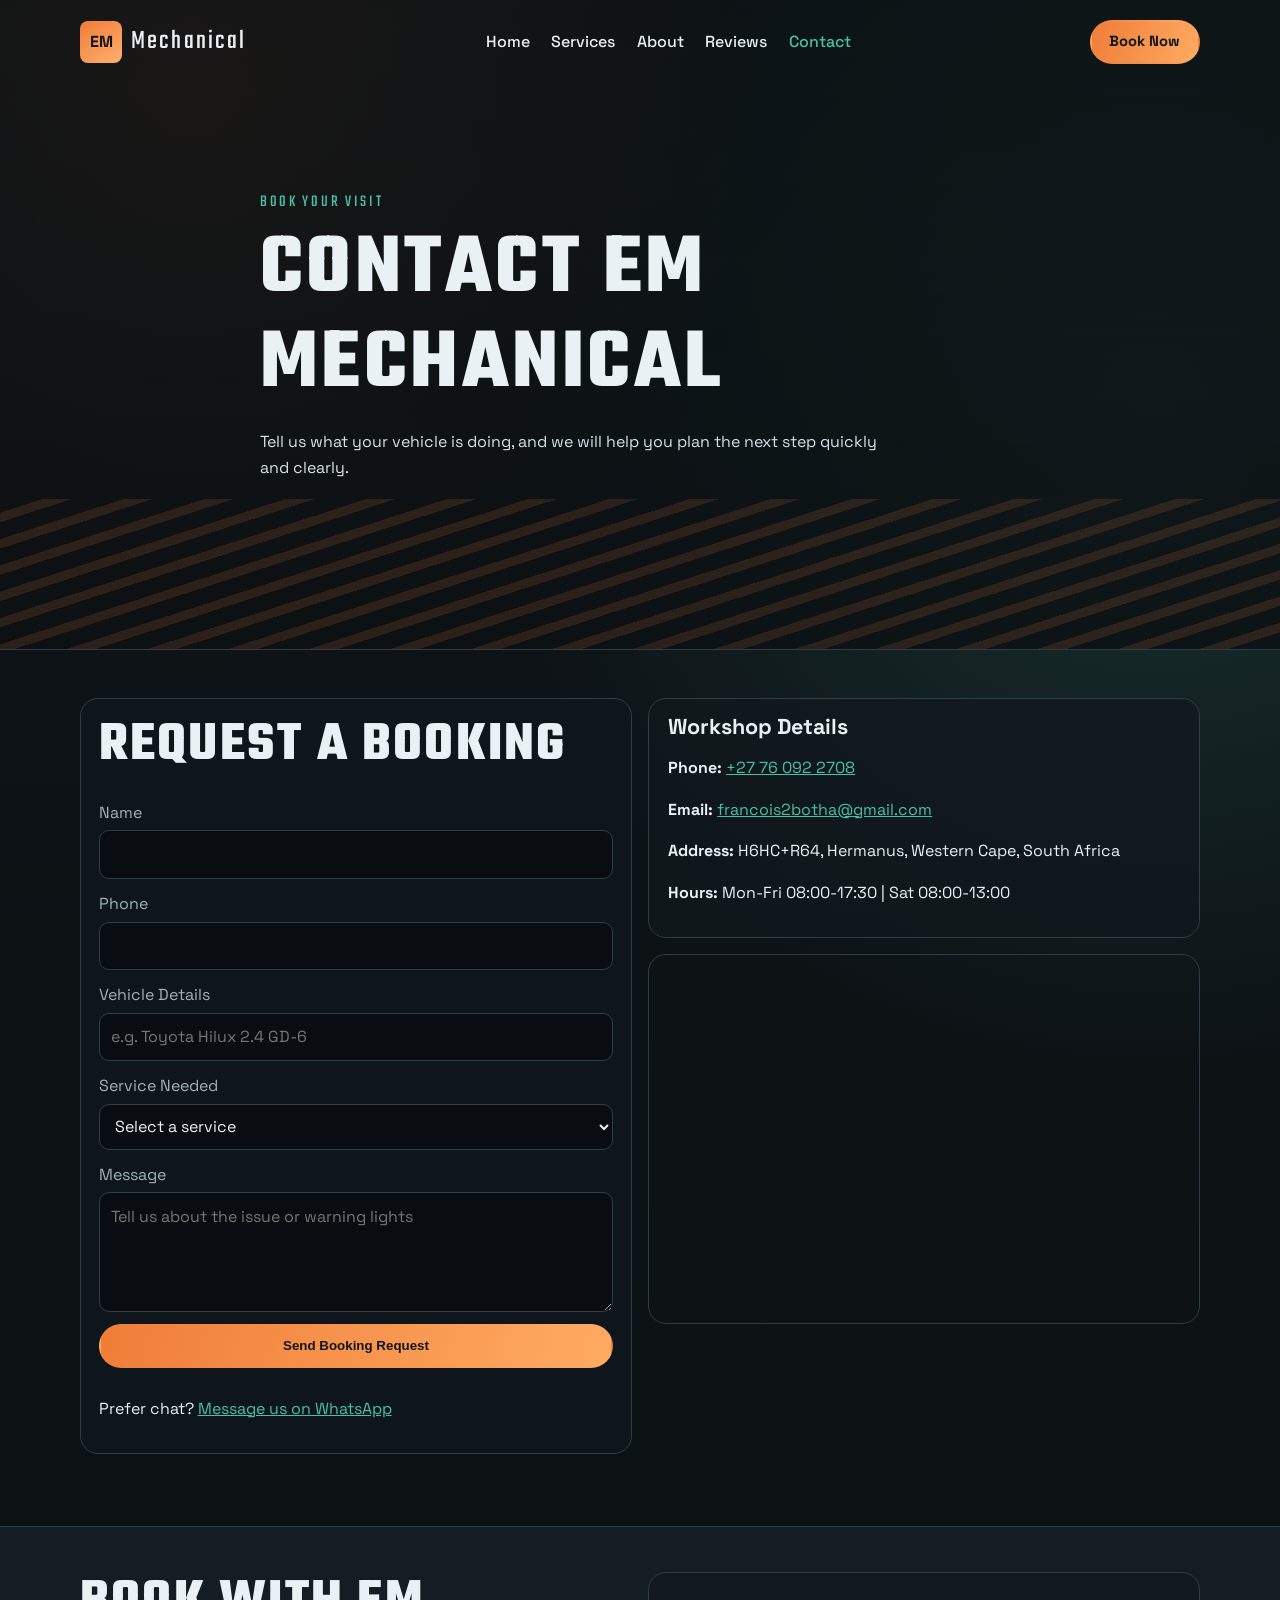
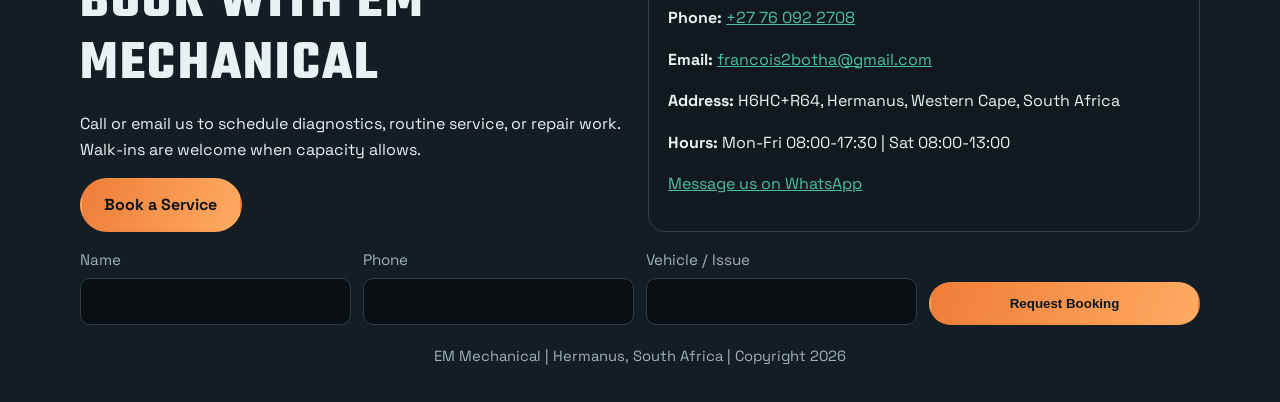
==== contact.html @ 53034165 "Initial EM Mechanical website" ====
<!DOCTYPE html>
<html lang="en">
  <head>
    <meta charset="UTF-8" />
    <meta name="viewport" content="width=device-width, initial-scale=1.0" />
    <title>Contact | EM Mechanical</title>
    <meta
      name="description"
      content="Book your vehicle service with EM Mechanical in Hermanus, South Africa. Contact us by phone, WhatsApp, email, or quick booking form."
    />
    <link rel="preconnect" href="https://fonts.googleapis.com" />
    <link rel="preconnect" href="https://fonts.gstatic.com" crossorigin />
    <link
      href="https://fonts.googleapis.com/css2?family=Space+Grotesk:wght@400;500;700&family=Teko:wght@500;600;700&display=swap"
      rel="stylesheet"
    />
    <link rel="stylesheet" href="styles.css" />
  </head>
  <body data-page="contact">
    <header class="hero page-hero" id="top">
      <nav class="nav shell">
        <a class="brand" href="index.html#top" aria-label="EM Mechanical home">
          <span class="brand-mark">EM</span>
          <span class="brand-text">Mechanical</span>
        </a>
        <ul class="nav-links">
          <li><a href="index.html#top">Home</a></li>
          <li><a href="services.html">Services</a></li>
          <li><a href="index.html#about">About</a></li>
          <li><a href="index.html#reviews">Reviews</a></li>
          <li><a href="contact.html">Contact</a></li>
        </ul>
        <button class="menu-toggle" type="button" aria-label="Open menu" aria-expanded="false">
          Menu
        </button>
        <a class="btn btn-small" href="contact.html">Book Now</a>
      </nav>
      <div class="hero-content shell reveal">
        <p class="kicker">BOOK YOUR VISIT</p>
        <h1>Contact EM Mechanical</h1>
        <p class="lead">
          Tell us what your vehicle is doing, and we will help you plan the next
          step quickly and clearly.
        </p>
      </div>
      <div class="hero-stripes" aria-hidden="true"></div>
    </header>

    <main>
      <section class="shell contact-layout">
        <form class="contact-form reveal" data-booking-form>
          <h2>Request a Booking</h2>
          <label>
            Name
            <input type="text" name="name" required />
          </label>
          <label>
            Phone
            <input type="tel" name="phone" required />
          </label>
          <label>
            Vehicle Details
            <input type="text" name="vehicle" placeholder="e.g. Toyota Hilux 2.4 GD-6" />
          </label>
          <label>
            Service Needed
            <select name="service">
              <option value="">Select a service</option>
              <option>Diagnostics</option>
              <option>Engine Repairs</option>
              <option>Transmission</option>
              <option>Maintenance Service</option>
              <option>Brakes and Tyres</option>
              <option>Other</option>
            </select>
          </label>
          <label>
            Message
            <textarea name="message" placeholder="Tell us about the issue or warning lights"></textarea>
          </label>
          <button class="btn" type="submit">Send Booking Request</button>
          <p>
            Prefer chat? <a href="https://wa.me/27760922708" target="_blank" rel="noopener noreferrer">Message us on WhatsApp</a>
          </p>
        </form>

        <div class="reveal">
          <div class="contact-panel">
            <h3>Workshop Details</h3>
            <p><strong>Phone:</strong> <a href="tel:+27760922708">+27 76 092 2708</a></p>
            <p><strong>Email:</strong> <a href="mailto:francois2botha@gmail.com">francois2botha@gmail.com</a></p>
            <p><strong>Address:</strong> H6HC+R64, Hermanus, Western Cape, South Africa</p>
            <p><strong>Hours:</strong> Mon-Fri 08:00-17:30 | Sat 08:00-13:00</p>
          </div>
          <div class="map-frame" style="margin-top: 1rem">
            <iframe
              title="EM Mechanical Hermanus map"
              loading="lazy"
              allowfullscreen
              referrerpolicy="no-referrer-when-downgrade"
              src="https://www.google.com/maps?q=-34.420488,19.220563&z=17&output=embed"
            ></iframe>
          </div>
        </div>
      </section>
    </main>

    <footer class="footer" id="contact">
      <div class="shell footer-grid reveal">
        <div>
          <h2>Book with EM Mechanical</h2>
          <p>
            Call or email us to schedule diagnostics, routine service, or repair
            work. Walk-ins are welcome when capacity allows.
          </p>
          <a class="btn" href="contact.html">Book a Service</a>
        </div>
        <div class="contact-panel">
          <p><strong>Phone:</strong> <a href="tel:+27760922708">+27 76 092 2708</a></p>
          <p>
            <strong>Email:</strong>
            <a href="mailto:francois2botha@gmail.com">francois2botha@gmail.com</a>
          </p>
          <p>
            <strong>Address:</strong> H6HC+R64, Hermanus, Western Cape, South Africa
          </p>
          <p><strong>Hours:</strong> Mon-Fri 08:00-17:30 | Sat 08:00-13:00</p>
          <p><a href="https://wa.me/27760922708" target="_blank" rel="noopener noreferrer">Message us on WhatsApp</a></p>
        </div>
      </div>
      <div class="shell mini-form-wrap reveal">
        <form class="mini-form" data-booking-form>
          <label>
            Name
            <input type="text" name="name" required />
          </label>
          <label>
            Phone
            <input type="tel" name="phone" required />
          </label>
          <label>
            Vehicle / Issue
            <input type="text" name="issue" required />
          </label>
          <button class="btn" type="submit">Request Booking</button>
        </form>
      </div>
      <p class="copyright">EM Mechanical | Hermanus, South Africa | Copyright 2026</p>
    </footer>

    <script src="script.js"></script>
  </body>
</html>
---- styles.css ----
:root {
  --bg: #0f1418;
  --bg-alt: #141d23;
  --panel: #1f2a31;
  --text: #e9f1f4;
  --muted: #9fb2bc;
  --accent: #ef7d38;
  --accent-2: #4ac1a6;
  --line: #2e3d46;
  --radius: 18px;
  --shadow: 0 18px 34px rgba(0, 0, 0, 0.35);
}

* {
  box-sizing: border-box;
}

html,
body {
  margin: 0;
  padding: 0;
}

body {
  font-family: "Space Grotesk", sans-serif;
  color: var(--text);
  background:
    radial-gradient(circle at 15% 5%, rgba(239, 125, 56, 0.2), transparent 26%),
    radial-gradient(circle at 90% 20%, rgba(74, 193, 166, 0.18), transparent 34%),
    linear-gradient(180deg, var(--bg) 0%, #0b1013 100%);
  line-height: 1.6;
}

img {
  max-width: 100%;
  display: block;
}

a {
  color: var(--accent-2);
}

.shell {
  width: min(1120px, 92vw);
  margin: 0 auto;
}

.kicker {
  font-family: "Teko", sans-serif;
  letter-spacing: 0.16em;
  font-size: 1.05rem;
  color: var(--accent-2);
  margin-bottom: 0.45rem;
}

h1,
h2,
h3 {
  margin: 0 0 0.7rem;
  line-height: 1.1;
}

h1,
h2 {
  font-family: "Teko", sans-serif;
  text-transform: uppercase;
  letter-spacing: 0.04em;
}

h1 {
  font-size: clamp(2.5rem, 7vw, 5.4rem);
}

h2 {
  font-size: clamp(2rem, 5vw, 3.5rem);
}

h3 {
  font-size: 1.35rem;
}

.btn {
  display: inline-flex;
  align-items: center;
  justify-content: center;
  border: 2px solid transparent;
  border-radius: 999px;
  text-decoration: none;
  padding: 0.76rem 1.4rem;
  font-weight: 700;
  color: #10161a;
  background: linear-gradient(110deg, var(--accent), #ffab62);
  transition: transform 0.2s ease, box-shadow 0.2s ease;
}

.btn:hover {
  transform: translateY(-2px);
  box-shadow: 0 10px 20px rgba(239, 125, 56, 0.28);
}

.btn-ghost {
  background: transparent;
  border-color: var(--accent-2);
  color: var(--text);
}

.btn-small {
  padding: 0.52rem 1.1rem;
  font-size: 0.92rem;
}

.hero {
  position: relative;
  overflow: clip;
  min-height: 88vh;
  border-bottom: 1px solid var(--line);
}

.hero::before {
  content: "";
  position: absolute;
  inset: 0;
  background-image: linear-gradient(rgba(11, 16, 19, 0.65), rgba(11, 16, 19, 0.75)),
    url("https://images.unsplash.com/photo-1487754180451-c456f719a1fc?auto=format&fit=crop&w=1600&q=80");
  background-size: cover;
  background-position: center;
  z-index: -2;
}

.hero-stripes {
  position: absolute;
  inset: auto 0 0 0;
  height: 150px;
  z-index: -1;
  pointer-events: none;
  background: repeating-linear-gradient(
    -18deg,
    transparent,
    transparent 16px,
    rgba(239, 125, 56, 0.14) 16px,
    rgba(239, 125, 56, 0.14) 25px
  );
}

.nav {
  display: flex;
  align-items: center;
  justify-content: space-between;
  padding-top: 1.25rem;
}

.brand {
  display: flex;
  gap: 0.55rem;
  text-decoration: none;
  align-items: center;
}

.brand-mark {
  width: 42px;
  height: 42px;
  border-radius: 8px;
  display: grid;
  place-items: center;
  color: #0f1519;
  font-weight: 900;
  background: linear-gradient(145deg, var(--accent), #ffb06d);
}

.brand-text {
  color: var(--text);
  font-family: "Teko", sans-serif;
  letter-spacing: 0.08em;
  font-size: 1.7rem;
}

.nav-links {
  display: flex;
  list-style: none;
  gap: 1.35rem;
  padding: 0;
  margin: 0;
}

.nav-links a {
  color: var(--text);
  text-decoration: none;
  font-weight: 500;
}

.nav-links a.active {
  color: var(--accent-2);
}

.menu-toggle {
  display: none;
  border: 1px solid var(--line);
  background: rgba(13, 19, 23, 0.92);
  color: var(--text);
  border-radius: 999px;
  padding: 0.52rem 0.9rem;
  font: inherit;
  font-weight: 700;
  cursor: pointer;
}

.hero-content {
  position: relative;
  z-index: 1;
  padding: 12vh 0 17vh;
  max-width: 760px;
}

.lead {
  color: #d6e2e8;
  max-width: 62ch;
}

.hero-actions {
  margin-top: 1.5rem;
  display: flex;
  gap: 0.9rem;
  flex-wrap: wrap;
}

.hours {
  padding: 4.2rem 0;
}

.hours-grid {
  display: grid;
  grid-template-columns: repeat(3, minmax(0, 1fr));
  gap: 1rem;
  margin-top: 1.3rem;
}

.hours-grid article {
  background: rgba(31, 42, 49, 0.68);
  backdrop-filter: blur(4px);
  border: 1px solid var(--line);
  border-radius: var(--radius);
  padding: 1rem 1.2rem;
}

.services {
  padding: 2rem 0 4.4rem;
}

.card-grid {
  display: grid;
  margin-top: 1.35rem;
  grid-template-columns: repeat(2, minmax(0, 1fr));
  gap: 1rem;
}

.card {
  border: 1px solid var(--line);
  border-radius: var(--radius);
  padding: 1.2rem;
  background: linear-gradient(165deg, rgba(31, 42, 49, 0.95), rgba(17, 24, 29, 0.95));
  box-shadow: var(--shadow);
}

.card a {
  display: inline-block;
  margin-top: 0.65rem;
  font-weight: 700;
}

.about {
  padding: 2rem 0 4.4rem;
  display: grid;
  grid-template-columns: 1.2fr 0.8fr;
  gap: 1rem;
}

.about-highlight {
  padding: 1.2rem;
  border-radius: var(--radius);
  border: 1px solid var(--line);
  background: linear-gradient(135deg, rgba(74, 193, 166, 0.16), rgba(239, 125, 56, 0.12));
}

.reviews {
  padding: 1.6rem 0 4.6rem;
}

.review-grid {
  margin-top: 1.2rem;
  display: grid;
  grid-template-columns: repeat(3, minmax(0, 1fr));
  gap: 1rem;
}

.review {
  margin: 0;
  padding: 1.1rem;
  border-radius: var(--radius);
  border: 1px solid var(--line);
  background: rgba(17, 25, 30, 0.9);
}

.review cite {
  display: block;
  margin-top: 0.7rem;
  color: var(--muted);
}

.footer {
  border-top: 1px solid var(--line);
  background: var(--bg-alt);
  padding: 2.8rem 0 1.2rem;
}

.page-hero {
  min-height: 44vh;
}

.page-hero::before {
  background-image: linear-gradient(rgba(11, 16, 19, 0.7), rgba(11, 16, 19, 0.82)),
    url("https://images.unsplash.com/photo-1503376780353-7e6692767b70?auto=format&fit=crop&w=1600&q=80");
}

.mini-form-wrap {
  margin-top: 1rem;
}

.mini-form {
  display: grid;
  grid-template-columns: repeat(4, minmax(0, 1fr));
  gap: 0.75rem;
  align-items: end;
}

.mini-form label {
  display: grid;
  gap: 0.35rem;
  font-size: 0.95rem;
  color: var(--muted);
}

.mini-form input,
.contact-form textarea,
.contact-form select,
.contact-form input {
  width: 100%;
  border: 1px solid var(--line);
  background: rgba(8, 12, 15, 0.8);
  color: var(--text);
  border-radius: 10px;
  padding: 0.66rem 0.72rem;
  font: inherit;
}

.contact-layout {
  padding: 3rem 0 4.5rem;
  display: grid;
  grid-template-columns: 1fr 1fr;
  gap: 1rem;
}

.contact-form {
  border: 1px solid var(--line);
  border-radius: var(--radius);
  background: rgba(16, 23, 28, 0.9);
  padding: 1rem 1.1rem;
  display: grid;
  gap: 0.75rem;
}

.contact-form label {
  display: grid;
  gap: 0.3rem;
  color: var(--muted);
}

.contact-form textarea {
  min-height: 120px;
  resize: vertical;
}

.map-frame {
  border: 1px solid var(--line);
  border-radius: var(--radius);
  overflow: hidden;
  min-height: 360px;
}

.map-frame iframe {
  width: 100%;
  min-height: 360px;
  border: 0;
}

.footer-grid {
  display: grid;
  gap: 1rem;
  grid-template-columns: 1fr 1fr;
}

.contact-panel {
  border: 1px solid var(--line);
  border-radius: var(--radius);
  padding: 1rem 1.2rem;
  background: rgba(17, 24, 29, 0.8);
}

.copyright {
  text-align: center;
  margin-top: 1.2rem;
  font-size: 0.92rem;
  color: var(--muted);
}

.reveal {
  opacity: 0;
  transform: translateY(12px);
  transition: opacity 0.65s ease, transform 0.65s ease;
}

.reveal.visible {
  opacity: 1;
  transform: translateY(0);
}

@media (max-width: 950px) {
  .nav {
    position: relative;
    gap: 0.5rem;
  }

  .menu-toggle {
    display: inline-flex;
    align-items: center;
    justify-content: center;
  }

  .nav .btn-small {
    margin-left: auto;
  }

  .nav-links {
    display: none;
    position: absolute;
    top: calc(100% + 8px);
    right: 0;
    width: min(320px, 92vw);
    border: 1px solid var(--line);
    border-radius: 14px;
    padding: 0.7rem;
    background: rgba(8, 12, 15, 0.98);
    flex-direction: column;
    z-index: 10;
  }

  .nav-links.is-open {
    display: flex;
  }

  .hours-grid,
  .card-grid,
  .about,
  .review-grid,
  .footer-grid,
  .contact-layout {
    grid-template-columns: 1fr;
  }

  .mini-form {
    grid-template-columns: 1fr;
  }

  .hero-content {
    padding: 10vh 0 15vh;
  }
}
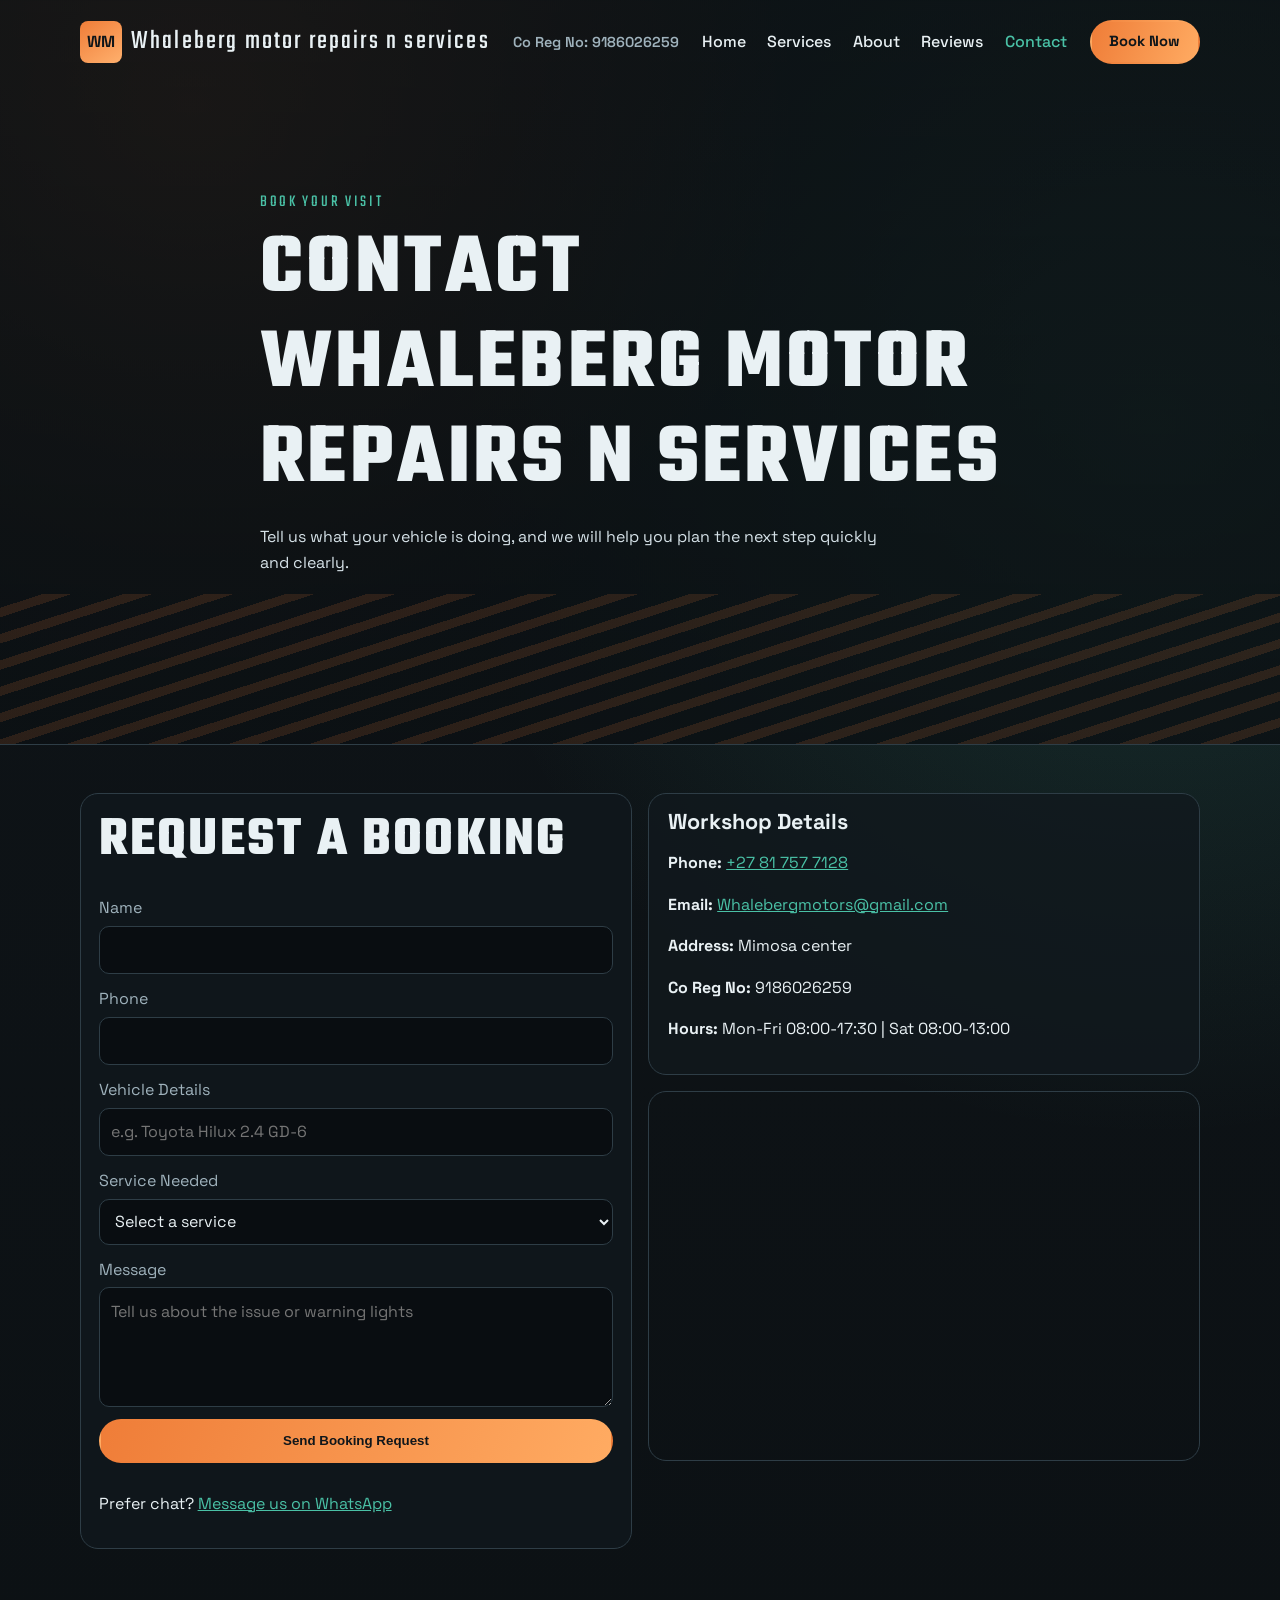
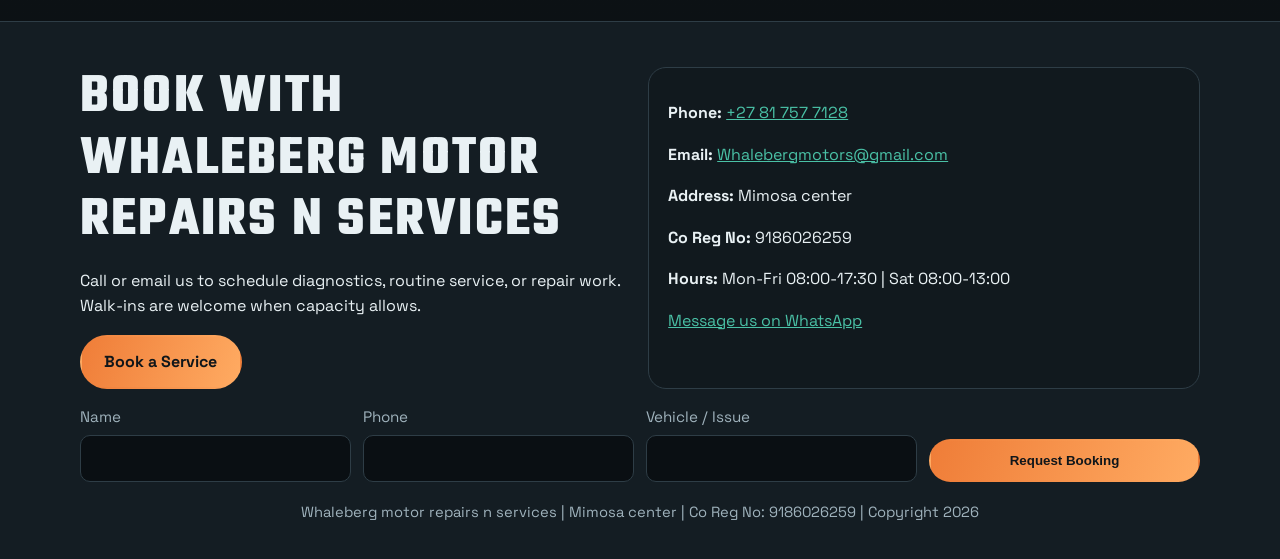
==== commit 1594cf0f: "Update branding and contact details across site" ====
--- a/contact.html
+++ b/contact.html
@@ -3,10 +3,10 @@
   <head>
     <meta charset="UTF-8" />
     <meta name="viewport" content="width=device-width, initial-scale=1.0" />
-    <title>Contact | EM Mechanical</title>
+    <title>Contact | Whaleberg motor repairs n services</title>
     <meta
       name="description"
-      content="Book your vehicle service with EM Mechanical in Hermanus, South Africa. Contact us by phone, WhatsApp, email, or quick booking form."
+      content="Book your vehicle service with Whaleberg motor repairs n services in Hermanus, South Africa. Contact us by phone, WhatsApp, email, or quick booking form."
     />
     <link rel="preconnect" href="https://fonts.googleapis.com" />
     <link rel="preconnect" href="https://fonts.gstatic.com" crossorigin />
@@ -19,10 +19,11 @@
   <body data-page="contact">
     <header class="hero page-hero" id="top">
       <nav class="nav shell">
-        <a class="brand" href="index.html#top" aria-label="EM Mechanical home">
-          <span class="brand-mark">EM</span>
-          <span class="brand-text">Mechanical</span>
+        <a class="brand" href="index.html#top" aria-label="Whaleberg motor repairs n services home">
+          <span class="brand-mark">WM</span>
+          <span class="brand-text">Whaleberg motor repairs n services</span>
         </a>
+        <p class="co-reg-header">Co Reg No: 9186026259</p>
         <ul class="nav-links">
           <li><a href="index.html#top">Home</a></li>
           <li><a href="services.html">Services</a></li>
@@ -37,7 +38,7 @@
       </nav>
       <div class="hero-content shell reveal">
         <p class="kicker">BOOK YOUR VISIT</p>
-        <h1>Contact EM Mechanical</h1>
+        <h1>Contact Whaleberg motor repairs n services</h1>
         <p class="lead">
           Tell us what your vehicle is doing, and we will help you plan the next
           step quickly and clearly.
@@ -80,25 +81,26 @@
           </label>
           <button class="btn" type="submit">Send Booking Request</button>
           <p>
-            Prefer chat? <a href="https://wa.me/27760922708" target="_blank" rel="noopener noreferrer">Message us on WhatsApp</a>
+            Prefer chat? <a href="https://wa.me/27817577128" target="_blank" rel="noopener noreferrer">Message us on WhatsApp</a>
           </p>
         </form>
 
         <div class="reveal">
           <div class="contact-panel">
             <h3>Workshop Details</h3>
-            <p><strong>Phone:</strong> <a href="tel:+27760922708">+27 76 092 2708</a></p>
-            <p><strong>Email:</strong> <a href="mailto:francois2botha@gmail.com">francois2botha@gmail.com</a></p>
-            <p><strong>Address:</strong> H6HC+R64, Hermanus, Western Cape, South Africa</p>
+            <p><strong>Phone:</strong> <a href="tel:+27817577128">+27 81 757 7128</a></p>
+            <p><strong>Email:</strong> <a href="mailto:Whalebergmotors@gmail.com">Whalebergmotors@gmail.com</a></p>
+            <p><strong>Address:</strong> Mimosa center</p>
+            <p><strong>Co Reg No:</strong> 9186026259</p>
             <p><strong>Hours:</strong> Mon-Fri 08:00-17:30 | Sat 08:00-13:00</p>
           </div>
           <div class="map-frame" style="margin-top: 1rem">
             <iframe
-              title="EM Mechanical Hermanus map"
+              title="Whaleberg motor repairs n services Hermanus map"
               loading="lazy"
               allowfullscreen
               referrerpolicy="no-referrer-when-downgrade"
-              src="https://www.google.com/maps?q=-34.420488,19.220563&z=17&output=embed"
+              src="https://www.google.com/maps?q=Mimosa+center&z=17&output=embed"
             ></iframe>
           </div>
         </div>
@@ -108,7 +110,7 @@
     <footer class="footer" id="contact">
       <div class="shell footer-grid reveal">
         <div>
-          <h2>Book with EM Mechanical</h2>
+          <h2>Book with Whaleberg motor repairs n services</h2>
           <p>
             Call or email us to schedule diagnostics, routine service, or repair
             work. Walk-ins are welcome when capacity allows.
@@ -116,16 +118,17 @@
           <a class="btn" href="contact.html">Book a Service</a>
         </div>
         <div class="contact-panel">
-          <p><strong>Phone:</strong> <a href="tel:+27760922708">+27 76 092 2708</a></p>
+          <p><strong>Phone:</strong> <a href="tel:+27817577128">+27 81 757 7128</a></p>
           <p>
             <strong>Email:</strong>
-            <a href="mailto:francois2botha@gmail.com">francois2botha@gmail.com</a>
+            <a href="mailto:Whalebergmotors@gmail.com">Whalebergmotors@gmail.com</a>
           </p>
           <p>
-            <strong>Address:</strong> H6HC+R64, Hermanus, Western Cape, South Africa
+            <strong>Address:</strong> Mimosa center
           </p>
+          <p><strong>Co Reg No:</strong> 9186026259</p>
           <p><strong>Hours:</strong> Mon-Fri 08:00-17:30 | Sat 08:00-13:00</p>
-          <p><a href="https://wa.me/27760922708" target="_blank" rel="noopener noreferrer">Message us on WhatsApp</a></p>
+          <p><a href="https://wa.me/27817577128" target="_blank" rel="noopener noreferrer">Message us on WhatsApp</a></p>
         </div>
       </div>
       <div class="shell mini-form-wrap reveal">
@@ -145,7 +148,7 @@
           <button class="btn" type="submit">Request Booking</button>
         </form>
       </div>
-      <p class="copyright">EM Mechanical | Hermanus, South Africa | Copyright 2026</p>
+      <p class="copyright">Whaleberg motor repairs n services | Mimosa center | Co Reg No: 9186026259 | Copyright 2026</p>
     </footer>
 
     <script src="script.js"></script>
--- a/styles.css
+++ b/styles.css
@@ -174,6 +174,13 @@
   font-size: 1.7rem;
 }
 
+.co-reg-header {
+  margin: 0;
+  color: var(--muted);
+  font-size: 0.9rem;
+  font-weight: 600;
+}
+
 .nav-links {
   display: flex;
   list-style: none;
@@ -426,7 +433,13 @@
 @media (max-width: 950px) {
   .nav {
     position: relative;
+    flex-wrap: wrap;
     gap: 0.5rem;
+  }
+
+  .co-reg-header {
+    order: 4;
+    width: 100%;
   }
 
   .menu-toggle {
